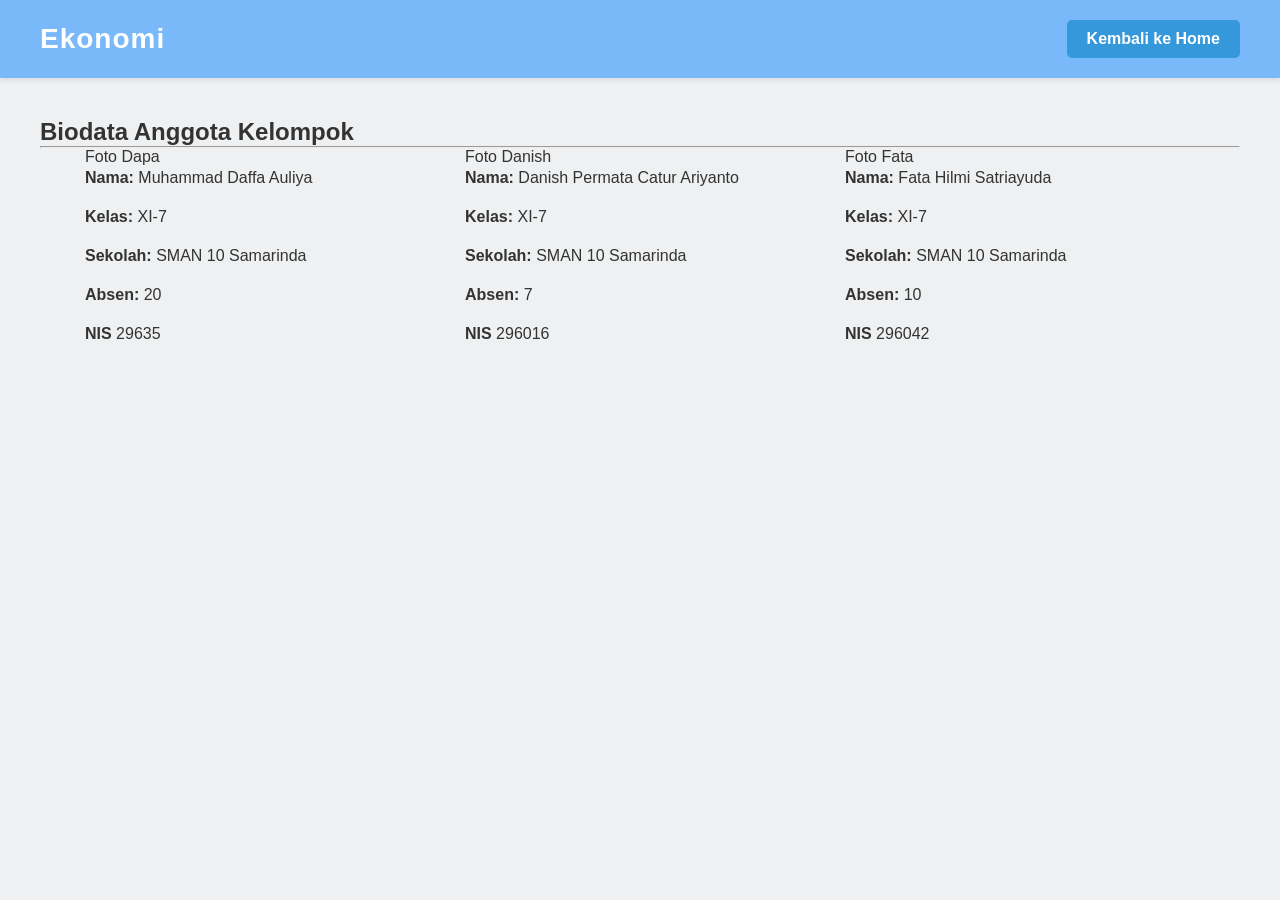
==== about.html @ b33f3261 "Add files via upload" ====
<!DOCTYPE html>
<html lang="id">

<head>
    <meta charset="UTF-8">
    <meta name="viewport" content="width=device-width, initial-scale=1.0">
    <title>About Us - Biodata</title>
    <link rel="stylesheet" href="style.css">
</head>

<body>
    <header class="navbar">
        <h1 class="headline">Ekonomi</h1>
        <a href="index.html" class="btn-kembali">Kembali ke Home</a>
    </header>

    <main>
        <h2 class="section-title">Biodata Anggota Kelompok</h2>
        <hr>
        <section class="biodata-container">
            <div class="biodata-card">
                <div class="foto-profil">Foto Dapa

                </div>
                <div class="info-profil">
                    <ul>
                        <li><strong>Nama:</strong> Muhammad Daffa Auliya</li>
                        <li><strong>Kelas:</strong> XI-7</li>
                        <li><strong>Sekolah:</strong> SMAN 10 Samarinda</li>
                        <li><strong>Absen:</strong> 20</li>
                        <li><strong>NIS</strong> 29635</li>
                    </ul>
                </div>
            </div>
            <div class="biodata-card">
                <div class="foto-profil">Foto Danish

                </div>
                <div class="info-profil">
                    <ul>
                        <li><strong>Nama:</strong> Danish Permata Catur Ariyanto</li>
                        <li><strong>Kelas:</strong> XI-7</li>
                        <li><strong>Sekolah:</strong> SMAN 10 Samarinda</li>
                        <li><strong>Absen:</strong> 7</li>
                        <li><strong>NIS</strong> 296016</li>
                    </ul>
                </div>
            </div>
            <div class="biodata-card">
                <div class="foto-profil">Foto Fata

                </div>
                <div class="info-profil">
                    <ul>
                        <li><strong>Nama:</strong> Fata Hilmi Satriayuda</li>
                        <li><strong>Kelas:</strong> XI-7</li>
                        <li><strong>Sekolah:</strong> SMAN 10 Samarinda</li>
                        <li><strong>Absen:</strong> 10</li>
                        <li><strong>NIS</strong> 296042</li>
                    </ul>
                </div>
            </div>
        </section>
    </main>

    <script src="script.js"></script>
</body>

</html>
---- style.css ----
/* Reset margin bawaan browser */
* {
    margin: 0;
    padding: 0;
    box-sizing: border-box;
    font-family: 'Segoe UI', Tahoma, Geneva, Verdana, sans-serif;
}

body {
    background-color: #eff0f1;
    color: #333;
}

/* Mengatur posisi Header agar headline dan tombol bersebelahan */
.navbar {
    display: flex;
    justify-content: space-between;
    /* Mendorong elemen ke ujung kiri dan kanan */
    align-items: center;
    /* Meratakan secara vertikal */
    background-color: #79b9f9;
    color: #ffffff;
    padding: 20px 40px;
    box-shadow: 0 2px 5px rgba(0, 0, 0, 0.1);
}

.headline {
    font-size: 28px;
    letter-spacing: 1px;
}

/* Desain Tombol About Us */
.btn-about {
    text-decoration: none;
    background-color: #3498db;
    color: white;
    padding: 10px 20px;
    border-radius: 5px;
    font-weight: bold;
    transition: background-color 0.3s ease;
    animation: jedag-jedug 2s infinite;
}

.btn-kembali {
    text-decoration: none;
    background-color: #3498db;
    color: white;
    padding: 10px 20px;
    border-radius: 5px;
    font-weight: bold;
    transition: background-color 0.3s ease;
}

/* Ubah nama di sini juga agar sama persis dengan yang dipanggil di atas */
@keyframes jedag-jedug {
    0% {
        transform: scale(1);
        box-shadow: 0 0 0 0 rgba(18, 7, 243, 0.7);
    }

    70% {
        transform: scale(1.05);
        box-shadow: 0 0 0 15px rgba(231, 76, 60, 0);
        /* Bayangan melebar lalu menghilang */
    }

    100% {
        transform: scale(1);
        box-shadow: 0 0 0 0 rgba(231, 76, 60, 0);
    }
}

/* Desain Konten Main */
main {
    padding: 40px;
}

/* Mengatur container agar isinya menyamping ke kanan */
.biodata-container {
    display: flex;
    justify-content: center;
    /* Membuat kartu berada di tengah halaman */
    gap: 30px;
    /* Jarak antar kartu */
    flex-wrap: wrap;
    /* Penting! Agar kartu otomatis turun ke bawah jika layar kekecilan (misal di HP) */
}

/* Sedikit penyesuaian untuk kartu agar ukurannya seragam */
.biodata-card {
    flex: 1;
    /* Membuat lebar ketiga kartu sama rata */
    min-width: 250px;
    /* Lebar minimal kartu agar tidak terlalu gepeng */
    max-width: 350px;
    /* Lebar maksimal kartu */

    /* (Biarkan gaya warna, padding, dan shadow yang sudah kamu buat sebelumnya di sini) */
}

.biodata-card h2 {
    margin-bottom: 20px;
    color: #2c3e50;
    border-bottom: 2px solid #3498db;
    padding-bottom: 10px;
}

.biodata-card ul {
    list-style-type: none;
}

.biodata-card li {
    font-size: 16px;
    margin-bottom: 15px;
    line-height: 1.5;
}
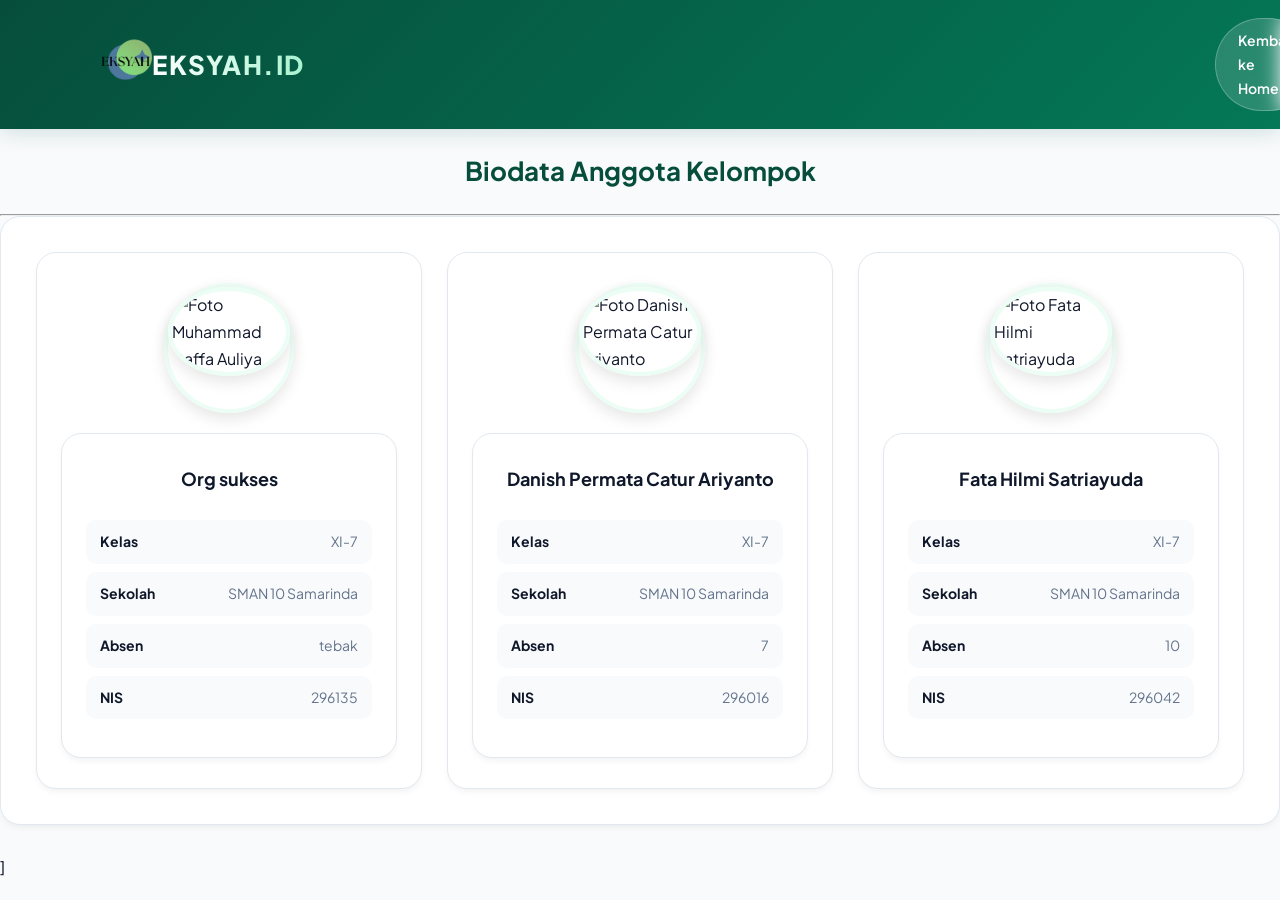
==== commit 106767bb: "Add files via upload" ====
--- a/about.html
+++ b/about.html
@@ -4,13 +4,16 @@
 <head>
     <meta charset="UTF-8">
     <meta name="viewport" content="width=device-width, initial-scale=1.0">
-    <title>About Us - Biodata</title>
+    <title>EKSYAH.ID - About Us</title>
     <link rel="stylesheet" href="style.css">
 </head>
 
-<body>
+<body style="height: 100vh;">
     <header class="navbar">
-        <h1 class="headline">Ekonomi</h1>
+        <a href="index.html">
+            <img src="EKSYAH-LOGO.png" alt="logo-eksyah" class="logo-ngiri">
+        </a>
+        <a href="index.html" class="headline" style="text-decoration: none; text-align: left;">EKSYAH.ID</a>
         <a href="index.html" class="btn-kembali">Kembali ke Home</a>
     </header>
 
@@ -19,43 +22,44 @@
         <hr>
         <section class="biodata-container">
             <div class="biodata-card">
-                <div class="foto-profil">Foto Dapa
-
+                <div class="foto-profil">
+                    <img class="foto-profil" src="Muhammad Daffa Auliya.jpeg" alt="Foto Muhammad Daffa Auliya">
                 </div>
                 <div class="info-profil">
+                    <h2><strong>Org sukses</strong></h2>
                     <ul>
-                        <li><strong>Nama:</strong> Muhammad Daffa Auliya</li>
-                        <li><strong>Kelas:</strong> XI-7</li>
-                        <li><strong>Sekolah:</strong> SMAN 10 Samarinda</li>
-                        <li><strong>Absen:</strong> 20</li>
-                        <li><strong>NIS</strong> 29635</li>
+                        <li><strong>Kelas</strong> XI-7</li>
+                        <li><strong>Sekolah</strong> SMAN 10 Samarinda</li>
+                        <li><strong>Absen</strong> tebak</li>
+                        <li><strong>NIS</strong> 296135</li>
                     </ul>
                 </div>
             </div>
             <div class="biodata-card">
-                <div class="foto-profil">Foto Danish
-
+                <div class="foto-profil">
+                    <img class="foto-profil" src="Danish Permata Catur Ariyanto.jpg"
+                        alt="Foto Danish Permata Catur Ariyanto">
                 </div>
                 <div class="info-profil">
+                    <h2><strong>Danish Permata Catur Ariyanto</strong></h2>
                     <ul>
-                        <li><strong>Nama:</strong> Danish Permata Catur Ariyanto</li>
-                        <li><strong>Kelas:</strong> XI-7</li>
-                        <li><strong>Sekolah:</strong> SMAN 10 Samarinda</li>
-                        <li><strong>Absen:</strong> 7</li>
+                        <li><strong>Kelas</strong> XI-7</li>
+                        <li><strong>Sekolah</strong> SMAN 10 Samarinda</li>
+                        <li><strong>Absen</strong> 7</li>
                         <li><strong>NIS</strong> 296016</li>
                     </ul>
                 </div>
             </div>
             <div class="biodata-card">
-                <div class="foto-profil">Foto Fata
-
+                <div class="foto-profil">
+                    <img class="foto-profil" src="Fata Hilmi Satriayuda.jpg" alt="Foto Fata Hilmi Satriayuda">
                 </div>
                 <div class="info-profil">
+                    <h2><strong>Fata Hilmi Satriayuda</strong></h2>
                     <ul>
-                        <li><strong>Nama:</strong> Fata Hilmi Satriayuda</li>
-                        <li><strong>Kelas:</strong> XI-7</li>
-                        <li><strong>Sekolah:</strong> SMAN 10 Samarinda</li>
-                        <li><strong>Absen:</strong> 10</li>
+                        <li><strong>Kelas</strong> XI-7</li>
+                        <li><strong>Sekolah</strong> SMAN 10 Samarinda</li>
+                        <li><strong>Absen</strong> 10</li>
                         <li><strong>NIS</strong> 296042</li>
                     </ul>
                 </div>
@@ -64,6 +68,7 @@
     </main>
 
     <script src="script.js"></script>
+    ]
 </body>
 
 </html>
--- a/style.css
+++ b/style.css
@@ -1,116 +1,854 @@
-/* Reset margin bawaan browser */
+/* Import Font Google: Plus Jakarta Sans */
+@import url('https://fonts.googleapis.com/css2?family=Plus+Jakarta+Sans:wght@400;500;600;700;800&display=swap');
+
+@import url('https://fonts.googleapis.com/css2?family=Material+Symbols+Outlined:opsz,wght,FILL,GRAD@20..48,100..700,0..1,-50..200');
+
+:root {
+    --primary: #064e3b;
+    /* Hijau Emerald Gelap */
+    --primary-light: #10b981;
+    /* Hijau Mint Cerah */
+    --accent: #d97706;
+    /* Emas / Amber Warm */
+    --accent-hover: #b45309;
+    --bg-main: #f8fafc;
+    /* Background Abu Soft */
+    --card-bg: #ffffff;
+    --text-dark: #0f172a;
+    /* Teks Utama */
+    --text-muted: #64748b;
+    /* Teks Sekunder */
+    --border-color: #e2e8f0;
+    --shadow-sm: 0 4px 6px -1px rgba(0, 0, 0, 0.05);
+    --shadow-lg: 0 10px 25px -5px rgba(0, 0, 0, 0.08);
+}
+
+
+
+html {
+    scroll-behavior: auto !important;
+}
+
+html.lenis,
+html.lenis body {
+    height: auto;
+}
+
+.lenis.lenis-smooth {
+    scroll-behavior: auto !important;
+}
+
+.lenis.lenis-smooth [data-lenis-prevent] {
+    overscroll-behavior: contain;
+}
+
+.lenis.lenis-stopped {
+    overflow: hidden;
+}
+
+.lenis.lenis-smooth iframe {
+    pointer-events: none;
+    /* Mencegah iframe YouTube memutus kehalusan scroll */
+}
+
 * {
     margin: 0;
     padding: 0;
     box-sizing: border-box;
-    font-family: 'Segoe UI', Tahoma, Geneva, Verdana, sans-serif;
+    font-family: 'Plus Jakarta Sans', sans-serif;
 }
 
 body {
-    background-color: #eff0f1;
-    color: #333;
-}
-
-/* Mengatur posisi Header agar headline dan tombol bersebelahan */
+    background-color: var(--bg-main);
+    color: var(--text-dark);
+    line-height: 1.7;
+}
+
+/* --- NAVBAR ELEGAN --- */
 .navbar {
     display: flex;
     justify-content: space-between;
-    /* Mendorong elemen ke ujung kiri dan kanan */
-    align-items: center;
-    /* Meratakan secara vertikal */
-    background-color: #79b9f9;
+    align-items: center;
+    background: linear-gradient(135deg, var(--primary) 0%, #047857 100%);
     color: #ffffff;
-    padding: 20px 40px;
-    box-shadow: 0 2px 5px rgba(0, 0, 0, 0.1);
+    padding: 18px 8%;
+    box-shadow: 0 4px 20px rgba(6, 78, 59, 0.15);
+    position: sticky;
+    top: 0;
+    z-index: 1000;
 }
 
 .headline {
-    font-size: 28px;
-    letter-spacing: 1px;
-}
-
-/* Desain Tombol About Us */
+    font-size: 26px;
+    font-weight: 800;
+    letter-spacing: 1.5px;
+    background: linear-gradient(to right, #ffffff, #a7f3d0);
+    background-clip: text;
+    -webkit-background-clip: text;
+    -webkit-text-fill-color: transparent;
+    margin-right: 910px;
+}
+
+/* Tombol Navbar */
 .btn-about {
     text-decoration: none;
-    background-color: #3498db;
-    color: white;
-    padding: 10px 20px;
-    border-radius: 5px;
-    font-weight: bold;
-    transition: background-color 0.3s ease;
-    animation: jedag-jedug 2s infinite;
+    background-color: var(--primary-light);
+    display: inline-flex;
+    align-items: center;
+    justify-content: center;
+    gap: 8px;
+    color: #ffffff;
+    padding: 10px 22px;
+    border-radius: 50px;
+    font-weight: 600;
+    font-size: 15px;
+    backdrop-filter: blur(10px);
+    border: 1px solid rgba(255, 255, 255, 0.25);
+    transition: all 0.3s cubic-bezier(0.4, 0, 0.2, 1);
+}
+
+.btn-about i,
+.btn-about svg {
+    display: inline-block;
+    line-height: 1;
+    font-size: 16px;
+    /* Sesuaikan dengan ukuran teks */
 }
 
 .btn-kembali {
     text-decoration: none;
-    background-color: #3498db;
+    background-color: rgba(255, 255, 255, 0.15);
+    color: #ffffff;
+    padding: 10px 22px;
+    border-radius: 50px;
+    font-weight: 600;
+    font-size: 14px;
+    backdrop-filter: blur(10px);
+    border: 1px solid rgba(255, 255, 255, 0.25);
+    transition: all 0.3s cubic-bezier(0.4, 0, 0.2, 1);
+}
+
+.btn-info {
+    text-decoration: none;
+    background-color: var(--primary-light);
+    display: inline-flex;
+    align-items: center;
+    justify-content: center;
+    gap: 8px;
+    color: #ffffff;
+    padding: 10px 22px;
+    border-radius: 50px;
+    font-weight: 600;
+    font-size: 14px;
+    backdrop-filter: blur(10px);
+    border: 1px solid rgba(255, 255, 255, 0.25);
+    transition: all 0.3s cubic-bezier(0.4, 0, 0.2, 1);
+}
+
+.btn-about:hover,
+.btn-kembali:hover {
+    background-color: #ffffff;
+    color: var(--primary);
+    transform: translateY(-2px);
+    box-shadow: 0 5px 15px rgba(0, 0, 0, 0.1);
+}
+
+/* --- KONTEN UTAMA --- */
+main {
+    width: 100%;
+    max-width: 100%;
+    /* Agar bisa memenuhi seluruh lebar layar */
+    padding: 0;
+    /* Hapus padding luar */
+    margin: 0;
+}
+
+section {
+    background-color: var(--card-bg);
+    padding: 35px;
+    border-radius: 20px;
+    margin-bottom: 28px;
+    border: 1px solid var(--border-color);
+    box-shadow: var(--shadow-sm);
+    transition: all 0.3s ease;
+}
+
+section:hover {
+    box-shadow: var(--shadow-lg);
+    border-color: #cbd5e1;
+}
+
+section h2 {
+    color: var(--primary);
+    font-size: 22px;
+    font-weight: 700;
+    margin-bottom: 16px;
+    position: relative;
+    padding-bottom: 8px;
+}
+
+.section-customized::after {
+    content: '';
+    position: absolute;
+    left: 0;
+    bottom: 0;
+    width: 290px;
+    height: 4px;
+    background: var(--accent);
+    border-radius: 2px;
+}
+
+section h3 {
+    color: #1e293b;
+    font-size: 21px;
+    margin-top: 15px;
+    margin-bottom: 12px;
+}
+
+section p {
+    color: var(--text-muted);
+    margin-bottom: 15px;
+}
+
+section ul {
+    margin-left: 20px;
+    color: var(--text-muted);
+}
+
+section ul li {
+    margin-bottom: 8px;
+}
+
+/* Profil Container (Beranda) */
+/* .profil-container {
+    background: #ecfdf5;
+    padding: 20px;
+    border-radius: 12px;
+    border-left: 5px solid var(--primary-light);
+} */
+
+/* --- TABEL PERBANDINGAN MODERN --- */
+table {
+    border-collapse: separate;
+    border-spacing: 0;
+    width: 100%;
+    margin-top: 20px;
+    border-radius: 12px;
+    overflow: hidden;
+    border: 1px solid var(--border-color);
+}
+
+table thead tr {
+    background-color: var(--primary);
+    color: #ffffff;
+}
+
+table th,
+table td {
+    padding: 16px 20px;
+    text-align: left;
+}
+
+table tbody tr {
+    transition: background-color 0.2s ease;
+}
+
+table tbody tr:nth-of-type(even) {
+    background-color: #f8fafc;
+}
+
+table tbody tr:hover {
+    background-color: #f0fdf4;
+}
+
+/* --- FORM & SIMULASI KALKULATOR ZAKAT --- */
+.interaktif {
+    background: linear-gradient(145deg, #f0fdf4 0%, #ffffff 100%);
+    border: 1px solid #a7f3d0;
+}
+
+.form-group {
+    margin: 20px 0;
+}
+
+label {
+    display: block;
+    margin-bottom: 8px;
+    font-weight: 600;
+    color: var(--text-dark);
+}
+
+input[type="number"] {
+    width: 100%;
+    padding: 14px 18px;
+    border: 1px solid var(--border-color);
+    border-radius: 10px;
+    font-size: 16px;
+    background-color: #ffffff;
+    transition: all 0.3s ease;
+}
+
+input[type="number"]:focus {
+    outline: none;
+    border-color: var(--primary-light);
+    box-shadow: 0 0 0 4px rgba(16, 185, 129, 0.15);
+}
+
+button {
+    background-color: var(--primary);
     color: white;
-    padding: 10px 20px;
-    border-radius: 5px;
-    font-weight: bold;
-    transition: background-color 0.3s ease;
-}
-
-/* Ubah nama di sini juga agar sama persis dengan yang dipanggil di atas */
-@keyframes jedag-jedug {
-    0% {
-        transform: scale(1);
-        box-shadow: 0 0 0 0 rgba(18, 7, 243, 0.7);
+    border: none;
+    padding: 14px 28px;
+    font-size: 15px;
+    font-weight: 600;
+    border-radius: 10px;
+    cursor: pointer;
+    transition: all 0.3s ease;
+}
+
+button:hover {
+    background-color: #047857;
+    transform: translateY(-2px);
+    box-shadow: 0 4px 12px rgba(4, 120, 87, 0.25);
+}
+
+/* Output Simulasi */
+#hasil-simulasi {
+    margin-top: 20px;
+    padding: 18px;
+    border-radius: 12px;
+    display: none;
+}
+
+.untung {
+    background-color: #d1fae5;
+    color: #065f46;
+    border-left: 5px solid #10b981;
+}
+
+.rugi {
+    background-color: #ffe4e6;
+    color: #9f1239;
+    border-left: 5px solid #f43f5e;
+}
+
+.impas {
+    background-color: #fef3c7;
+    color: #92400e;
+    border-left: 5px solid #f59e0b;
+}
+
+/* --- TOMBOL QUIZ --- */
+a.QUIZ {
+    display: flex;
+    justify-content: center;
+    align-items: center;
+    width: 220px;
+    margin: 40px auto 20px;
+    text-decoration: none;
+    background: linear-gradient(135deg, var(--accent) 0%, #b45309 100%);
+    color: white;
+    padding: 14px 28px;
+    border-radius: 50px;
+    font-size: 16px;
+    font-weight: 700;
+    letter-spacing: 1px;
+    box-shadow: 0 8px 20px rgba(217, 119, 6, 0.3);
+    transition: all 0.3s ease;
+}
+
+a.QUIZ:hover {
+    transform: translateY(-3px) scale(1.02);
+    box-shadow: 0 12px 25px rgba(217, 119, 6, 0.4);
+}
+
+/* --- HALAMAN BIODATA (ABOUT US) --- */
+.section-title {
+    text-align: center;
+    font-size: 26px;
+    color: var(--primary);
+    margin-bottom: 20px;
+    margin-top: 20px;
+}
+
+.biodata-container {
+    display: grid;
+    grid-template-columns: repeat(auto-fit, minmax(300px, 1fr));
+    gap: 25px;
+    width: 100%;
+}
+
+.biodata-card {
+    background: #ffffff;
+    padding: 30px 24px;
+    border-radius: 20px;
+    border: 1px solid var(--border-color);
+    box-shadow: var(--shadow-sm);
+    transition: all 0.3s ease;
+    display: flex;
+    flex-direction: column;
+    align-items: center;
+}
+
+.biodata-card:hover {
+    transform: translateY(-8px);
+    box-shadow: var(--shadow-lg);
+    border-color: var(--primary-light);
+}
+
+/* Foto Profil Bulat Sempurna */
+.foto-profil {
+    width: 130px;
+    height: 130px;
+    object-fit: cover;
+    border-radius: 50%;
+    margin-bottom: 20px;
+    border: 4px solid #ecfdf5;
+    box-shadow: 0 6px 15px rgba(0, 0, 0, 0.1);
+    transition: transform 0.3s ease;
+}
+
+.biodata-card:hover .foto-profil {
+    transform: scale(1.05);
+}
+
+.biodata-card h2 {
+    color: var(--text-dark);
+    font-size: 18px;
+    font-weight: 700;
+    margin-bottom: 18px;
+    text-align: center;
+}
+
+.biodata-card ul {
+    list-style: none;
+    width: 100%;
+    padding: 0;
+    margin: 0;
+}
+
+.biodata-card li {
+    font-size: 14px;
+    margin-bottom: 8px;
+    color: var(--text-muted);
+    background-color: #f8fafc;
+    padding: 10px 14px;
+    border-radius: 10px;
+    display: flex;
+    justify-content: space-between;
+}
+
+.biodata-card li strong {
+    color: var(--text-dark);
+}
+
+/* RESPONDIF UNTUK HP */
+@media (max-width: 768px) {
+    .navbar {
+        flex-direction: column;
+        gap: 12px;
+        padding: 15px 5%;
     }
 
-    70% {
-        transform: scale(1.05);
-        box-shadow: 0 0 0 15px rgba(231, 76, 60, 0);
-        /* Bayangan melebar lalu menghilang */
+    main {
+        padding: 0 15px;
+        margin: 20px auto;
     }
 
-    100% {
-        transform: scale(1);
-        box-shadow: 0 0 0 0 rgba(231, 76, 60, 0);
+    section {
+        padding: 22px;
     }
 }
 
-/* Desain Konten Main */
-main {
-    padding: 40px;
-}
-
-/* Mengatur container agar isinya menyamping ke kanan */
-.biodata-container {
-    display: flex;
-    justify-content: center;
-    /* Membuat kartu berada di tengah halaman */
-    gap: 30px;
-    /* Jarak antar kartu */
-    flex-wrap: wrap;
-    /* Penting! Agar kartu otomatis turun ke bawah jika layar kekecilan (misal di HP) */
-}
-
-/* Sedikit penyesuaian untuk kartu agar ukurannya seragam */
-.biodata-card {
+.front-page {
+    width: 100%;
+    min-height: 85vh;
+    display: flex;
+    align-items: center;
+    justify-content: center;
+    padding: 40px 20px 60px;
+    box-sizing: border-box;
+    border-radius: 0;
+    margin: 0;
+    border: none;
+    box-shadow: none;
+}
+
+.web-profile {
+    font-size: 48px;
+    font-weight: 800;
+    color: var(--primary);
+    text-align: center;
+    text-shadow: 25px 25px 25px rgba(0, 0, 0, 0.1);
+    margin-top: 0px;
+}
+
+.web-quiz {
+    font-size: 32px;
+    font-weight: 800;
+    color: var(--primary);
+    justify-content: center;
+    text-align: center;
+    text-shadow: 25px 25px 25px rgba(0, 0, 0, 0.1);
+    margin-top: 180px;
+}
+
+.web-info1 {
+    font-size: 48px;
+    font-weight: 800;
+    color: var(--primary);
+    justify-content: center;
+    text-align: center;
+    text-shadow: 25px 25px 25px rgba(0, 0, 0, 0.1);
+    margin-top: 80px;
+    border: none;
+    box-shadow: none;
+    border-radius: 0;
+    height: 490px;
+}
+
+.web-info2 {
+    font-size: 48px;
+    font-weight: 800;
+    background: linear-gradient(135deg, #047857 100%, rgb(37, 205, 116) 0%);
+    text-align: center;
+    text-shadow: 25px 25px 25px rgba(0, 0, 0, 0.1);
+    margin-top: 80px;
+    border: none;
+    box-shadow: none;
+    border-radius: 0;
+    height: 580px;
+}
+
+.info2-h3 {
+    font-size: 48px;
+    font-weight: 700;
+    color: #ffffff;
+    text-align: center;
+    margin-top: 40px;
+}
+
+.info2-p {
+    font-size: 18px;
+    color: #e4e4e4;
+    max-width: 800px;
+    margin: 20px auto;
+    margin-top: 20px;
+    line-height: 1.8;
+    text-align: center;
+}
+
+.banner-foto {
+    width: 100%;
+    height: 85vh;
+
+    background-image: url('bannerdesign2.jpg');
+    background-size: cover;
+    background-position: center;
+    background-repeat: no-repeat;
+}
+
+.banner-foto2 {
+    width: 100%;
+    height: 85vh;
+
+    background-image: url('bannerdesign3.png');
+    background-size: cover;
+    background-position: center;
+    background-repeat: no-repeat;
+}
+
+.paragraph-info {
+    font-size: 16px;
+    color: var(--text-muted);
+    max-width: 800px;
+    margin: 20px auto;
+    margin-top: 20px;
+    line-height: 1.8;
+    text-align: center;
+}
+
+.main-footer {
+    width: 100%;
+    min-height: 20px;
+    display: flex;
+    align-items: center;
+    justify-content: center;
+    box-sizing: border-box;
+    border-radius: 0;
+    margin: 0;
+    border: none;
+    box-shadow: none;
+}
+
+.box {
+    text-align: center;
+    flex-direction: column;
+}
+
+.paragraph-list {
+    font-size: 16px;
+    color: white;
+    max-width: 800px;
+    margin: 20px auto;
+    margin-top: 20px;
+    line-height: 1.8;
+    list-style-type: none;
+    gap: 10px;
+}
+
+.buttonStyle {
+    display: flex;
+    justify-content: center;
+    align-items: center;
+    margin-top: 20px;
+}
+
+.quiz-container {
+    max-width: 600px;
+    margin: 40px auto;
+    background: #ffffff;
+    padding: 30px;
+    border-radius: 12px;
+    box-shadow: 0 4px 15px rgba(0, 0, 0, 0.08);
+}
+
+#question {
+    font-size: 20px;
+    color: #064e3b;
+    margin-bottom: 20px;
+}
+
+.option-btn {
+    display: block;
+    width: 100%;
+    padding: 12px 16px;
+    margin: 10px 0;
+    background: var(--primary-light);
+    border: 2px solid #e2e8f0;
+    border-radius: 8px;
+    text-align: left;
+    font-size: 15px;
+    cursor: pointer;
+    transition: all 0.2s ease;
+}
+
+.option-btn:hover {
+    background: #1e6b56;
+    border-color: #064e3b;
+}
+
+/* Warna saat pilihan terpilih */
+.option-btn.selected {
+    background: #064e3b;
+    color: #ffffff;
+    border-color: #064e3b;
+}
+
+#next-btn {
+    margin-top: 20px;
+    padding: 12px 24px;
+    background: #064e3b;
+    color: white;
+    border: none;
+    border-radius: 6px;
+    font-weight: 600;
+    cursor: pointer;
+}
+
+#back-btn {
+    margin-top: 20px;
+    padding: 12px 24px;
+    background: #cf2e2e;
+    color: white;
+    border: none;
+    border-radius: 6px;
+    font-weight: 600;
+    cursor: pointer;
+}
+
+.logo {
+    width: 50px;
+    height: 50px;
+    object-fit: cover;
+    border-radius: 0%;
+}
+
+.logo-tengah {
+    width: 50px;
+    height: 50px;
+    justify-self: center;
+    object-fit: cover;
+    border-radius: 0%;
+}
+
+.logo-ngiri {
+    width: 50px;
+    height: 50px;
+    justify-self: left;
+    object-fit: cover;
+    border-radius: 0%;
+}
+
+.mateial-symbols-outlined {
+    font-family: 'Material Symbols Outlined';
+    font-variation-settings:
+        'FILL' 0,
+        'wght' 400,
+        'GRAD' 0,
+        'opsz' 24
+}
+
+.info-profil {
+    background: #ffffff;
+    padding: 30px 24px;
+    border-radius: 20px;
+    border: 1px solid var(--border-color);
+    box-shadow: var(--shadow-sm);
+    transition: all 0.3s ease;
+    display: flex;
+    flex-direction: column;
+    align-items: center;
+    width: 100%;
+}
+
+.info-profil:hover {
+    transform: translateY(-8px);
+    box-shadow: var(--shadow-lg);
+    border-color: var(--primary-light);
+}
+
+.info-profil .foto-profil {
+    width: 130px;
+    height: 130px;
+    object-fit: cover;
+    border-radius: 50%;
+    margin-bottom: 20px;
+    border: 4px solid #ecfdf5;
+    box-shadow: 0 6px 15px rgba(0, 0, 0, 0.1);
+    transition: transform 0.3s ease;
+}
+
+.info-profil:hover .foto-profil {
+    transform: scale(1.05);
+}
+
+.info-profil h2 {
+    color: var(--text-dark);
+    font-size: 18px;
+    font-weight: 700;
+    margin-bottom: 18px;
+    text-align: center;
+}
+
+.info-profil ul {
+    list-style: none;
+    width: 100%;
+    padding: 0;
+    margin: 0;
+}
+
+.info-profil li {
+    font-size: 14px;
+    margin-bottom: 8px;
+    color: var(--text-muted);
+    background-color: #f8fafc;
+    padding: 10px 14px;
+    border-radius: 10px;
+    display: flex;
+    justify-content: space-between;
+}
+
+.info-profil li strong {
+    color: var(--text-dark);
+
+}
+
+/* --- MODAL KONFIRMASI KEMBALI --- */
+.modal-overlay {
+    position: fixed;
+    top: 0;
+    left: 0;
+    width: 100%;
+    height: 100%;
+    background: rgba(15, 23, 42, 0.6);
+    backdrop-filter: blur(3px);
+    display: none;
+    align-items: center;
+    justify-content: center;
+    z-index: 2000;
+    opacity: 0;
+    transition: opacity 0.25s ease;
+}
+
+.modal-overlay.show {
+    display: flex;
+    opacity: 1;
+}
+
+.modal-box {
+    background: #ffffff;
+    padding: 32px 28px;
+    border-radius: 20px;
+    max-width: 360px;
+    width: 90%;
+    text-align: center;
+    box-shadow: var(--shadow-lg);
+    border: 1px solid var(--border-color);
+    transform: scale(0.9);
+    transition: transform 0.25s ease;
+}
+
+.modal-overlay.show .modal-box {
+    transform: scale(1);
+}
+
+.modal-icon {
+    font-size: 40px;
+    color: var(--accent);
+    margin-bottom: 12px;
+}
+
+.modal-box p {
+    color: var(--text-dark);
+    font-weight: 600;
+    margin-bottom: 24px;
+    line-height: 1.6;
+}
+
+.modal-buttons {
+    display: flex;
+    justify-content: center;
+    gap: 12px;
+}
+
+.modal-buttons button {
     flex: 1;
-    /* Membuat lebar ketiga kartu sama rata */
-    min-width: 250px;
-    /* Lebar minimal kartu agar tidak terlalu gepeng */
-    max-width: 350px;
-    /* Lebar maksimal kartu */
-
-    /* (Biarkan gaya warna, padding, dan shadow yang sudah kamu buat sebelumnya di sini) */
-}
-
-.biodata-card h2 {
-    margin-bottom: 20px;
-    color: #2c3e50;
-    border-bottom: 2px solid #3498db;
-    padding-bottom: 10px;
-}
-
-.biodata-card ul {
-    list-style-type: none;
-}
-
-.biodata-card li {
-    font-size: 16px;
-    margin-bottom: 15px;
-    line-height: 1.5;
+    padding: 12px 16px;
+    font-size: 14px;
+}
+
+.btn-ya {
+    background-color: #f43f5e;
+    color: white;
+}
+
+.btn-ya:hover {
+    background-color: #e11d48;
+    box-shadow: 0 4px 12px rgba(244, 63, 94, 0.3);
+}
+
+.btn-batal {
+    background-color: #f1f5f9;
+    color: var(--text-dark);
+}
+
+.btn-batal:hover {
+    background-color: var(--border-color);
+    box-shadow: none;
+    transform: none;
+}
+
+.rising-mahal {
+    will-change: transform, opacity;
 }
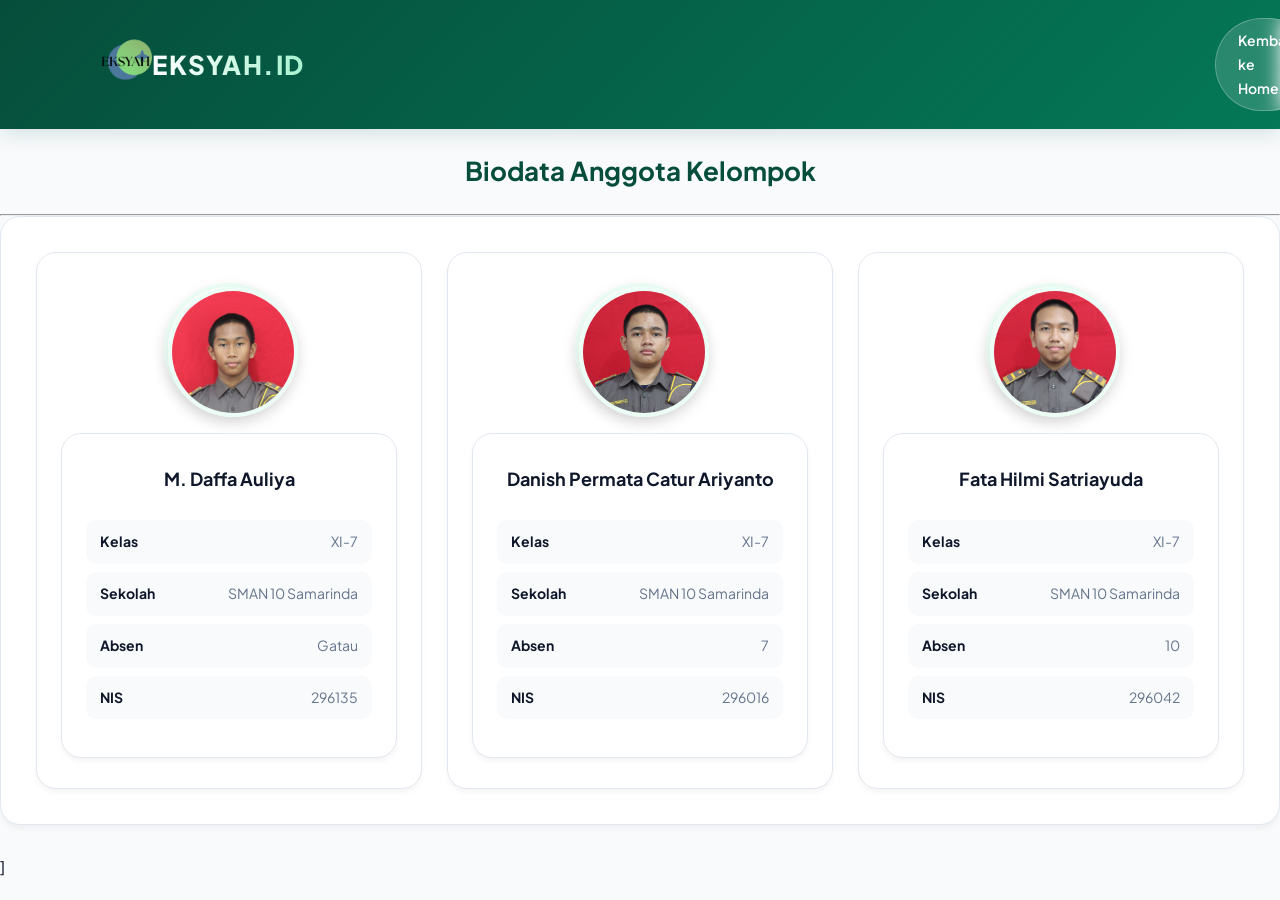
==== commit 6cb641f6: "Revise biodata section and correct image sources Updated member profiles and fixed image filenames." ====
--- a/about.html
+++ b/about.html
@@ -26,19 +26,18 @@
                     <img class="foto-profil" src="Muhammad Daffa Auliya.jpeg" alt="Foto Muhammad Daffa Auliya">
                 </div>
                 <div class="info-profil">
-                    <h2><strong>Org sukses</strong></h2>
+                    <h2><strong>M. Daffa Auliya</strong></h2>
                     <ul>
                         <li><strong>Kelas</strong> XI-7</li>
                         <li><strong>Sekolah</strong> SMAN 10 Samarinda</li>
-                        <li><strong>Absen</strong> tebak</li>
+                        <li><strong>Absen</strong> Gatau</li>
                         <li><strong>NIS</strong> 296135</li>
                     </ul>
                 </div>
             </div>
             <div class="biodata-card">
                 <div class="foto-profil">
-                    <img class="foto-profil" src="Danish Permata Catur Ariyanto.jpg"
-                        alt="Foto Danish Permata Catur Ariyanto">
+                    <img class="foto-profil" src="Danish Permata Catur Ariyanto.JPG" alt="Foto Danish Permata Catur Ariyanto">
                 </div>
                 <div class="info-profil">
                     <h2><strong>Danish Permata Catur Ariyanto</strong></h2>
@@ -52,7 +51,7 @@
             </div>
             <div class="biodata-card">
                 <div class="foto-profil">
-                    <img class="foto-profil" src="Fata Hilmi Satriayuda.jpg" alt="Foto Fata Hilmi Satriayuda">
+                    <img class="foto-profil" src="Fata Hilmi Satriayuda.JPG" alt="Foto Fata Hilmi Satriayuda">
                 </div>
                 <div class="info-profil">
                     <h2><strong>Fata Hilmi Satriayuda</strong></h2>
@@ -71,4 +70,4 @@
     ]
 </body>
 
-</html>+</html>
